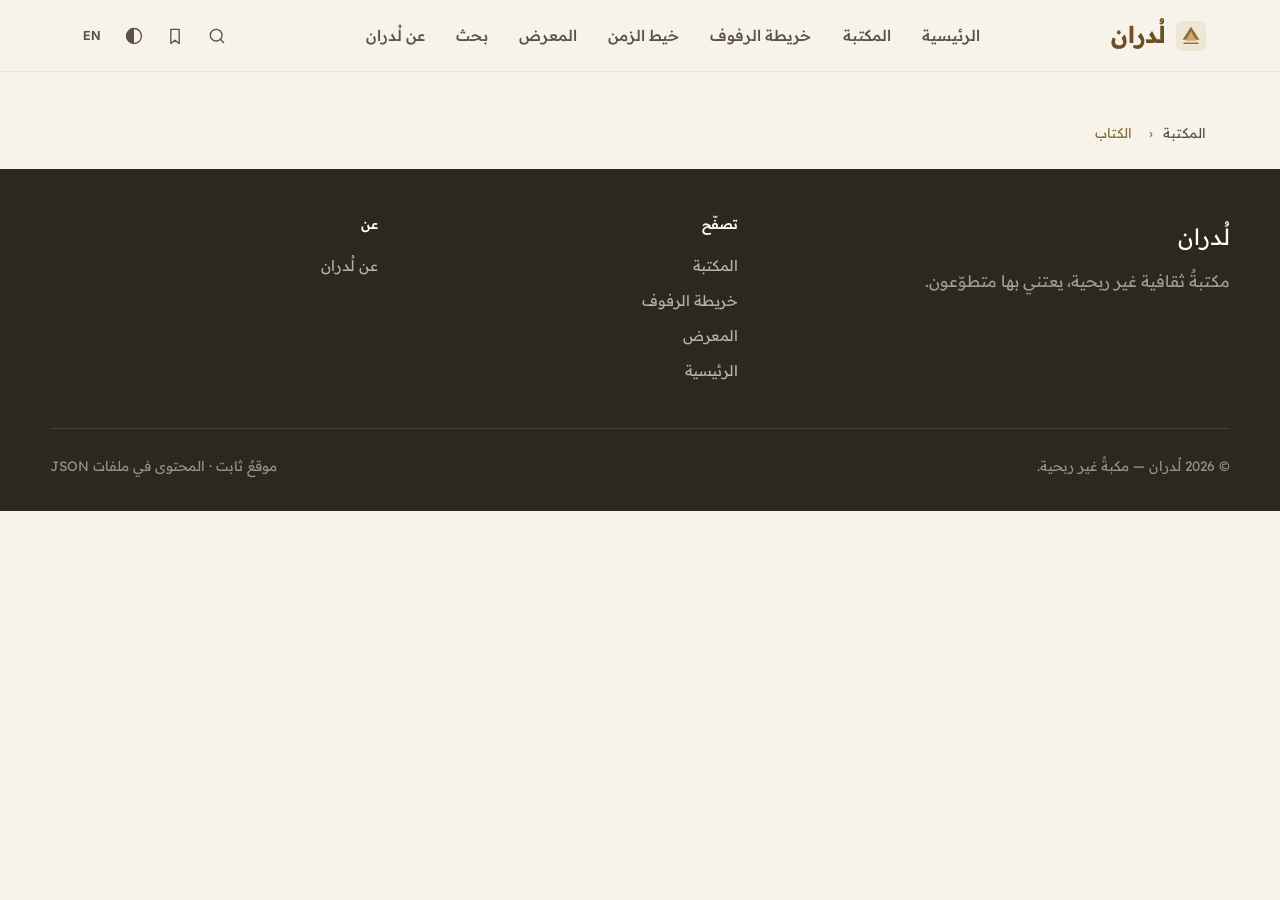
==== reader.html @ 2b14068b "Initial commit" ====
<!DOCTYPE html>
<html lang="ar" dir="rtl">
<head>
<meta charset="UTF-8">
<meta name="viewport" content="width=device-width, initial-scale=1.0">
<title>القارئ — لُدران</title>
<meta name="description" content="قارئ الكتب داخل الموقع في مكتبة لُدران.">
<link rel="icon" href="assets/images/logo.svg" type="image/svg+xml">
<link rel="manifest" href="manifest.webmanifest">
<link rel="stylesheet" href="css/style.css">
<link rel="preconnect" href="https://fonts.googleapis.com">
<link rel="preconnect" href="https://fonts.gstatic.com" crossorigin>
<link href="https://fonts.googleapis.com/css2?family=Inter:ital,opsz,wght@0,14..32,100..900;1,14..32,100..900&family=Readex+Pro:wght@160..700&display=swap" rel="stylesheet">
</head>
<body>
<header class="site-header" id="siteHeader"></header>

<main>
<section class="page-head" style="padding-bottom:.5rem;">
  <p class="breadcrumb"><a href="library.html">المكتبة</a> <span>‹</span> <span id="crumbBook">الكتاب</span></p>
</section>

<section class="reader" id="reader" aria-label="قارئ الكتاب">
  <div class="reader-bar">
    <button class="reader-back" id="readerBack" aria-label="العودة إلى المكتبة">→ العودة إلى المكتبة</button>
    <h1 class="reader-title" id="readerBookTitle">—</h1>
    <span class="reader-author" id="readerBookAuthor">—</span>
    <button class="reader-share" id="readerShare" data-share="reader.html?book={id}" title="نسخ رابط الكتاب" aria-label="نسخ الرابط">
      <svg viewBox="0 0 24 24" fill="none" xmlns="http://www.w3.org/2000/svg"><circle cx="6" cy="12" r="2.5" stroke="currentColor" stroke-width="1.5"/><circle cx="18" cy="6" r="2.5" stroke="currentColor" stroke-width="1.5"/><circle cx="18" cy="18" r="2.5" stroke="currentColor" stroke-width="1.5"/><path d="M8 11l8-4M8 13l8 4" stroke="currentColor" stroke-width="1.5"/></svg>
      <span>نسخ الرابط</span>
    </button>
  </div>

  <div class="reader-stage" id="readerStage">
    <article class="reader-paper" id="readerPaper">
      <div class="reader-loading">يُحمّل الكتاب…</div>
    </article>
    <div class="pdf-viewer hidden" id="pdfViewer" aria-label="عارض PDF">
      <div class="pdf-loading" id="pdfLoading">يُحمّل ملف PDF…</div>
      <canvas class="pdf-canvas" id="pdfCanvas" aria-label="صفحة PDF"></canvas>
      <div class="pdf-loading hidden" id="pdfError">تعذّر تحميل ملف PDF. <a href="#" id="pdfRetry">حاول مرةً أخرى</a> أو <a href="library.html">عُد إلى المكتبة</a>.</div>
    </div>
  </div>

  <div class="reader-controls">
    <button class="reader-btn" id="readerPrev" aria-label="السابق">→ السابق</button>
    <span class="reader-pagewords" id="readerPageInfo">—</span>
    <button class="reader-btn" id="readerNext" aria-label="التالي">التالي ←</button>
    <div class="reader-progress" id="readerProgress" aria-hidden="true">
      <div class="reader-progress-fill" id="readerProgressFill"></div>
    </div>
  </div>

  <div class="reader-toolbar" id="readerToolbar">
    <div class="reader-toolbar-group">
      <button class="reader-tool" id="fontMinus" title="خطّ أصغر">A−</button>
      <span class="reader-tool-label" id="fontSizeLabel">100%</span>
      <button class="reader-tool" id="fontPlus" title="خطّ أكبر">A+</button>
    </div>
    <div class="reader-toolbar-divider"></div>
    <div class="reader-toolbar-group">
      <button class="reader-tool" id="lhMinus" title="تباعد أصغر">⇕−</button>
      <span class="reader-tool-label" id="lhLabel">2.1</span>
      <button class="reader-tool" id="lhPlus" title="تباعد أكبر">⇕+</button>
    </div>
    <div class="reader-toolbar-divider"></div>
    <div class="reader-toolbar-group">
      <button class="reader-tool reader-theme-light" data-set-theme="light" title="نهاري">☀</button>
      <button class="reader-tool reader-theme-sepia" data-set-theme="sepia" title="ورقي">◐</button>
      <button class="reader-tool reader-theme-night" data-set-theme="night" title="ليلي">☾</button>
    </div>
    <div class="reader-toolbar-divider"></div>
    <button class="reader-tool reader-notes-toggle" id="readerNotesToggle" title="ملاحظات">✎ <span class="reader-notes-badge hidden" id="readerNotesBadge">0</span></button>
    <div class="reader-toolbar-divider pdf-only hidden" id="pdfZoomDivider"></div>
    <div class="reader-toolbar-group pdf-only hidden" id="pdfZoomGroup">
      <button class="reader-tool" id="pdfZoomMinus" title="تصغير">−</button>
      <span class="reader-tool-label" id="pdfZoomLabel">120%</span>
      <button class="reader-tool" id="pdfZoomPlus" title="تكبير">+</button>
    </div>
  </div>

  <aside class="reader-notes" id="readerNotesPanel" aria-hidden="true">
    <div class="reader-notes-head">
      <h3>ملاحظاتي</h3>
      <button class="reader-notes-close" id="readerNotesClose" aria-label="إغلاق">&times;</button>
    </div>
    <div class="reader-notes-new">
      <textarea id="readerNoteNew" rows="3" placeholder="أضف ملاحظةً على هذا الكتاب…"></textarea>
      <button class="reader-btn reader-btn-block" id="readerNoteSave">حفظ الملاحظة</button>
    </div>
    <div class="reader-notes-list" id="readerNotesList"></div>
  </aside>

</section>

<section class="section section-alt" id="relatedSection" aria-label="من نفس الرف" hidden>
  <div class="section-head">
    <h2 class="section-title">من نفس الرف</h2>
    <p class="section-lede">عناوينٌ قريبةٌ من هذا الكتاب — في التصنيف والوسوم وعمر الإصدار.</p>
  </div>
  <div class="card-grid" id="relatedGrid"></div>
</section>
</main>

<footer class="site-footer" id="siteFooter"></footer>
<!-- PDF.js (Mozilla) bundled locally so PDF reading works offline too. -->
<script src="js/pdf.min.js"></script>
<script src="js/data.js"></script>
<script src="js/app.js"></script>
<script src="js/reader.js"></script>
</body>
</html>
---- css/style.css ----
:root {
  --bg: #f7f3ea;
  --bg-alt: #efe7d6;
  --surface: #fffaf0;
  --surface-2: #f3ead8;
  --ink: #2c2720;
  --ink-soft: #5c5247;
  --ink-mute: #8a8073;
  --line: #e3d8c2;
  --line-soft: #ece3d2;
  --brand: #8a6d3b;
  --brand-deep: #6e4f24;
  --brand-soft: #c9a86a;
  --accent: #5c7a5c;
  --shadow: 0 1px 2px rgba(60,45,20,0.04), 0 6px 20px rgba(60,45,20,0.06);
  --shadow-lg: 0 4px 10px rgba(60,45,20,0.06), 0 18px 50px rgba(60,45,20,0.12);
  --radius: 14px;
  --radius-sm: 9px;
  --max: 1180px;
  --font-sans: "Inter", -apple-system, BlinkMacSystemFont, "Segoe UI", Roboto, Helvetica, Arial, sans-serif;
  --font-arabic: "Readex Pro", "Inter", -apple-system, "Segoe UI", sans-serif;
  --font-display: "Readex Pro", "Inter", serif;
  --ease: cubic-bezier(0.4, 0, 0.2, 1);

  /* Book-card palette — calm but characterful, one per card via --card-* */
  --card-c1: #6a8d73; --card-c2: #4a6c5b;   /* sage */
  --card-c3: #b5824a; --card-c4: #8a5e2c;   /* camel */
  --card-c5: #7a6b9b; --card-c6: #56487a;   /* amethyst */
  --card-c7: #9b5052; --card-c8: #6e3942;   /* warm crimson */
  --card-c9: #4d6b88; --card-c10: #324e6b;  /* slate blue */
  --card-c11: #a7833b; --card-c12: #74591f; /* gold */
}
.card-0 { --ccd0: var(--card-c1); --ccd1: var(--card-c2); }
.card-1 { --ccd0: var(--card-c3); --ccd1: var(--card-c4); }
.card-2 { --ccd0: var(--card-c5); --ccd1: var(--card-c6); }
.card-3 { --ccd0: var(--card-c7); --ccd1: var(--card-c8); }
.card-4 { --ccd0: var(--card-c9); --ccd1: var(--card-c10); }
.card-5 { --ccd0: var(--card-c11); --ccd1: var(--card-c12); }
* { box-sizing: border-box; }
html { scroll-behavior: smooth; }
body {
  margin: 0;
  font-family: var(--font-arabic);
  color: var(--ink);
  background: var(--bg);
  line-height: 1.85;
  font-size: 16px;
  -webkit-font-smoothing: antialiased;
  text-rendering: optimizeLegibility;
}
img { max-width: 100%; display: block; }
a { color: var(--brand-deep); text-decoration: none; transition: color .2s var(--ease); }
a:hover { color: var(--brand); }
h1, h2, h3, h4 { font-family: var(--font-display); font-weight: 600; line-height: 1.2; color: var(--ink); margin: 0 0 .5em; letter-spacing: 0; }
p { margin: 0 0 1rem; }

/* ---------- Header / nav ---------- */
.site-header {
  position: sticky; top: 0; z-index: 50;
  background: rgba(247,243,234,0.86);
  backdrop-filter: saturate(140%) blur(10px);
  border-bottom: 1px solid var(--line-soft);
}
.nav {
  max-width: var(--max);
  margin: 0 auto;
  padding: .85rem 1.5rem;
  display: flex; align-items: center; gap: 1.5rem;
}
.brand { display: flex; align-items: center; gap: .65rem; font-family: var(--font-display); font-size: 1.45rem; font-weight: 700; color: var(--brand-deep);  }
.brand-mark { width: 30px; height: 30px; flex: none; }
.nav-links { display: flex; gap: .25rem; margin-inline-start: auto; align-items: center; }
.nav-link { padding: .5rem .85rem; border-radius: 8px; font-size: .95rem; font-weight: 500; color: var(--ink-soft); }
.nav-link:hover { color: var(--brand-deep); background: var(--surface-2); }
.nav-link.active { color: var(--brand-deep); background: var(--surface-2); }
.nav-toggle { display: none; background: none; border: 1px solid var(--line); border-radius: 8px; padding: .4rem .6rem; cursor: pointer; font-size: 1.1rem; color: var(--ink-soft); }

/* ---------- Hero ---------- */
.hero { position: relative; min-height: 62vh; display: flex; align-items: center; overflow: hidden; }
.hero-bg { position: absolute; inset: 0; background-size: cover; background-position: center; z-index: 0; }
.hero-bg::after { content: ""; position: absolute; inset: 0; background: linear-gradient(180deg, rgba(247,243,234,0.55) 0%, rgba(247,243,234,0.78) 60%, var(--bg) 100%); }
.hero-content { position: relative; z-index: 1; max-width: var(--max); margin: 0 auto; padding: 5rem 1.5rem 4rem; text-align: center; }
.hero-eyebrow {  font-size: .72rem; color: var(--brand-deep); font-weight: 600; margin-bottom: .8rem; }
.hero-title { font-family: var(--font-display); font-size: clamp(3rem, 8vw, 5.5rem); font-weight: 700; margin: 0 0 1rem; color: var(--ink); letter-spacing: 0; }
.hero-sub { font-family: var(--font-display); font-size: clamp(1.1rem, 2.6vw, 1.5rem); font-style: normal; color: var(--ink-soft); max-width: 640px; margin: 0 auto 2rem; line-height: 1.5; }
.hero-actions { display: flex; gap: .9rem; justify-content: center; flex-wrap: wrap; }

/* ---------- Buttons ---------- */
.btn { display: inline-flex; align-items: center; justify-content: center; gap: .5rem; padding: .75rem 1.5rem; border-radius: 10px; font-size: .96rem; font-weight: 600; cursor: pointer; border: 1px solid transparent; transition: all .2s var(--ease); font-family: var(--font-arabic); }
.btn-primary { background: var(--brand-deep); color: #fffaf0; }
.btn-primary:hover { background: var(--brand); color: #fffaf0; transform: translateY(-1px); }
.btn-ghost { background: transparent; border-color: var(--brand-deep); color: var(--brand-deep); }
.btn-ghost:hover { background: var(--brand-deep); color: #fffaf0; }
.btn-soft { background: var(--surface); border-color: var(--line); color: var(--ink-soft); }
.btn-soft:hover { background: var(--surface-2); color: var(--brand-deep); border-color: var(--brand-soft); }
.btn-block { display: block; width: 100%; margin-top: .6rem; }

/* ---------- Sections ---------- */
.section { max-width: var(--max); margin: 0 auto; padding: 4.5rem 1.5rem; }
.section-alt { background: var(--bg-alt); max-width: none; padding-inline: 1.5rem; }
.section-alt > * { max-width: var(--max); margin-inline: auto; }
.section-head { text-align: center; margin-bottom: 2.5rem; }
.section-title { font-size: clamp(1.8rem, 4vw, 2.6rem); margin-bottom: .6rem; }
.section-lede { color: var(--ink-soft); font-family: var(--font-display); font-style: normal; font-size: 1.15rem; max-width: 620px; margin: 0 auto; }
.section-foot { text-align: center; margin-top: 2.5rem; }

/* ---------- Category grid ---------- */
.category-grid { display: grid; grid-template-columns: repeat(auto-fill, minmax(260px, 1fr)); gap: 1.25rem; }
.cat-card { display: block; padding: 1.6rem 1.5rem; background: var(--surface); border: 1px solid var(--line-soft); border-radius: var(--radius); transition: all .25s var(--ease); }
.cat-card:hover { transform: translateY(-3px); border-color: var(--brand-soft); box-shadow: var(--shadow); }
.cat-icon { width: 44px; height: 44px; border-radius: 10px; background: var(--bg-alt); display: grid; place-items: center; color: var(--brand-deep); margin-bottom: 1rem; }
.cat-icon svg { width: 24px; height: 24px; }
.cat-name { font-size: 1.35rem; margin-bottom: .25rem; }
.cat-name-en { font-family: var(--font-sans); color: var(--brand); font-size: .92rem; margin: 0 0 .3rem; }
.cat-count { font-size: .8rem; color: var(--ink-mute); margin: .6rem 0 0; }
.cat-desc { color: var(--ink-soft); font-size: .92rem; margin: .4rem 0 0; }

/* ---------- Card grid (books/articles) ---------- */
.card-grid { display: grid; grid-template-columns: repeat(auto-fill, minmax(240px, 1fr)); gap: 1.5rem; }

/* Article cards — keep the wide-cover photo style */
.card { background: var(--surface); border: 1px solid var(--line-soft); border-radius: var(--radius); overflow: hidden; display: flex; flex-direction: column; transition: all .25s var(--ease); }
.card:hover { transform: translateY(-3px); box-shadow: var(--shadow); border-color: var(--brand-soft); }
.card-cover { aspect-ratio: 3/4; overflow: hidden; background: var(--surface-2); }
.card-cover img { width: 100%; height: 100%; object-fit: cover; transition: transform .4s var(--ease); }
.card:hover .card-cover img { transform: scale(1.04); }
.card-cover-wide { aspect-ratio: 5/3; }
.card-body { padding: 1.1rem 1.2rem 1.3rem; display: flex; flex-direction: column; flex: 1; }
.card-cat { font-size: .72rem;  color: var(--brand-deep); font-weight: 600; margin-bottom: .45rem; }
.card-cat-en { font-family: var(--font-sans); font-size: .68rem; color: var(--ink-mute); font-weight: 400; margin-inline-start: .35rem; }
.card-title { font-size: 1.05rem; line-height: 1.3; margin-bottom: .25rem; color: var(--ink); }
.card-title-sub { font-family: var(--font-sans); color: var(--ink-mute); font-size: .85rem; margin-bottom: .45rem; letter-spacing: 0; }
.card-meta { font-size: .82rem; color: var(--ink-mute); margin-bottom: .55rem; }
.card-desc { font-size: .88rem; color: var(--ink-soft); margin-bottom: .9rem; line-height: 1.6; }
.card-tags { margin-top: auto; display: flex; flex-wrap: wrap; gap: .35rem; }
.tag { font-size: .68rem; padding: .15rem .5rem; background: var(--surface-2); color: var(--ink-soft); border-radius: 20px; border: 1px solid var(--line-soft); }

/* Book cards — colorful "Issue 00N" style: solid color, number, icon, title
   The book data drives the color via .card-N classes set on .book-card.         */
.book-card {
  position: relative;
  display: flex; flex-direction: column;
  background: linear-gradient(160deg, var(--ccd0) 0%, var(--ccd1) 100%);
  color: #fff8e7;
  border-radius: var(--radius);
  padding: 1.4rem 1.35rem 1.25rem;
  min-height: 240px;
  cursor: pointer;
  overflow: hidden;
  border: 1px solid rgba(255,255,255,0.06);
  box-shadow: var(--shadow);
  transition: transform .28s var(--ease), box-shadow .28s var(--ease);
  isolation: isolate;
}
.book-card:hover { transform: translateY(-5px); box-shadow: var(--shadow-lg); }
.book-card::before {
  content: ""; position: absolute; inset: auto -30% -45% -30%; height: 70%;
  background: radial-gradient(closest-side, rgba(255,255,255,0.12), transparent 70%);
  z-index: -1; pointer-events: none;
}
.book-card-num { font-family: var(--font-sans); font-size: .72rem; font-weight: 600; opacity: .82; margin-bottom: .25rem; }
.book-card-top { display: flex; align-items: flex-start; justify-content: space-between; margin-bottom: .9rem; }
.book-card-top .book-card-num { margin: 0; }
.book-card-icn {
  width: 44px; height: 44px; border-radius: 50%;
  background: rgba(255,255,255,0.16); display: grid; place-items: center; color: #fff8e7;
  flex: none;
}
.book-card-icn svg { width: 24px; height: 24px; }
.book-card-catlabel { font-size: .72rem; font-weight: 600; opacity: .9; margin-top: .2rem; }
.book-card-catlabel-en { font-family: var(--font-sans); font-size: .66rem; opacity: .7; font-weight: 400; margin-inline-start: .3rem; }
.book-card-title { font-family: var(--font-display); font-size: 1.35rem; line-height: 1.25; font-weight: 700; margin: .3rem 0 .45rem; color: #fff8e7; }
.book-card-author { font-size: .85rem; opacity: .9; margin: 0 0 auto; }
.book-card-foot { display: flex; align-items: center; justify-content: space-between; margin-top: 1rem; padding-top: .8rem; border-top: 1px solid rgba(255,255,255,0.18); }
.book-card-meta { font-family: var(--font-sans); font-size: .72rem; opacity: .8; }
.book-card-read {
  font-family: var(--font-sans); font-size: .76rem; font-weight: 600;
  padding: .4rem .8rem; border-radius: 999px;
  background: rgba(255,248,231,0.16); color: #fff8e7;
  display: inline-flex; align-items: center; gap: .3rem;
  transition: background .2s var(--ease), color .2s var(--ease);
}
.book-card:hover .book-card-read { background: #fff8e7; color: var(--ccd1); }

/* ---------- Library layout ---------- */
.page-head { max-width: var(--max); margin: 0 auto; padding: 3rem 1.5rem 1.5rem; }
.breadcrumb { font-size: .85rem; color: var(--ink-mute); margin-bottom: 1rem; }
.breadcrumb a { color: var(--ink-soft); }
.breadcrumb span { color: var(--brand); margin: 0 .4rem; }
.page-title { font-size: clamp(2.2rem, 5vw, 3.3rem); }
.page-lede { color: var(--ink-soft); font-family: var(--font-display); font-style: normal; font-size: 1.2rem; max-width: 620px; }
.library-layout { max-width: var(--max); margin: 0 auto; padding: 1.5rem 1.5rem 4rem; display: grid; grid-template-columns: 240px 1fr; gap: 2.5rem; align-items: start; }
.filters { position: sticky; top: 84px; background: var(--surface); border: 1px solid var(--line-soft); border-radius: var(--radius); padding: 1.4rem; }
.filter-group { padding-bottom: 1.2rem; margin-bottom: 1.2rem; border-bottom: 1px solid var(--line-soft); }
.filter-group:last-child { border-bottom: none; margin-bottom: 0; }
.filter-title { font-size: .78rem;  color: var(--ink-mute); margin-bottom: .7rem; font-family: var(--font-arabic); font-weight: 600; }
.filter-chip-wrap { display: flex; align-items: center; gap: .5rem; padding: .4rem .35rem; border-radius: 8px; cursor: pointer; font-size: .95rem; color: var(--ink-soft); transition: background .15s var(--ease); }
.filter-chip-wrap:hover { background: var(--surface-2); color: var(--brand-deep); }
.filter-chip-wrap input { accent-color: var(--brand-deep); }
.filter-chip-wrap:has(input:checked) { color: var(--brand-deep); font-weight: 500; }
.search-input { width: 100%; padding: .6rem .8rem; border: 1px solid var(--line); border-radius: 9px; font-family: var(--font-arabic); font-size: .92rem; color: var(--ink); background: var(--bg); }
.search-input:focus { outline: none; border-color: var(--brand-soft); box-shadow: 0 0 0 3px rgba(201,168,106,0.18); }
.filter-toggle { display: none; }

.library-main { min-width: 0; }
.library-tabs { display: flex; gap: .5rem; border-bottom: 1px solid var(--line); margin-bottom: 1.25rem; }
.tab { background: none; border: none; border-bottom: 2px solid transparent; padding: .7rem 1.1rem; font-size: 1rem; font-family: var(--font-display); font-weight: 600; color: var(--ink-mute); cursor: pointer; transition: all .2s var(--ease); }
.tab:hover { color: var(--brand-deep); }
.tab.active { color: var(--brand-deep); border-bottom-color: var(--brand-deep); }
.tab-count { font-size: .75rem; color: var(--ink-mute); font-family: var(--font-arabic); font-weight: 400; }
.result-summary { font-size: .9rem; color: var(--ink-mute); margin: 0 0 1.25rem; }
.empty-state { text-align: center; padding: 4rem 1.5rem; color: var(--ink-mute); font-family: var(--font-display); font-style: normal; font-size: 1.15rem; }
.hidden { display: none !important; }

/* ---------- Gallery — scattered collage / moodboard ---------- */
.gallery-layout { max-width: var(--max); margin: 0 auto; padding: 1.5rem 1.5rem 4rem; }
.gallery-filters { display: flex; flex-wrap: wrap; gap: .5rem; margin-bottom: 2rem; }
.gfilter { padding: .5rem 1.1rem; border-radius: 24px; background: var(--surface); border: 1px solid var(--line); color: var(--ink-soft); font-size: .9rem; font-weight: 500; cursor: pointer; transition: all .2s var(--ease); }
.gfilter:hover { border-color: var(--brand-soft); color: var(--brand-deep); }
.gfilter.active { background: var(--brand-deep); color: #fffaf0; border-color: var(--brand-deep); }

/* A masonry of varying widths; each tile gets a deliberate size + slight tilt
   for a curated moodboard feel. Tiles keep consistent rounded corners and a
   calm paper-like frame so the "random" reads as intentional.                  */
.masonry { columns: 4 220px; column-gap: 1.1rem; }
.masonry-item {
  break-inside: avoid;
  display: block; width: 100%;
  margin: 0 0 1.1rem;
  border-radius: var(--radius);
  overflow: hidden; cursor: pointer; position: relative;
  background: var(--surface);
  border: 1px solid var(--line-soft);
  padding: 8px 8px 6px;
  box-shadow: var(--shadow);
  transition: transform .3s var(--ease), box-shadow .3s var(--ease), z-index 0s linear .3s;
  transform: rotate(var(--tilt, 0deg));
}
.masonry-item:hover { transform: rotate(0) translateY(-4px) scale(1.015); box-shadow: var(--shadow-lg); z-index: 5; transition: transform .3s var(--ease), box-shadow .3s var(--ease), z-index 0s; }
.masonry-item img { width: 100%; height: auto; display: block; border-radius: 8px; transition: transform .4s var(--ease); filter: saturate(.94) contrast(1.01); }
.masonry-item:hover img { transform: scale(1.02); }
/* Vary tile widths by index for organic rhythm (portrait = full, others wider) */
.masonry-item.w-sm { width: 72%; margin-inline: auto; }
.masonry-item.w-lg { break-inside: avoid; }
.masonry-cap {
  position: absolute; inset: 8px 8px 6px; border-radius: 8px;
  display: flex; flex-direction: column; justify-content: flex-end;
  padding: 1.4rem 1rem .9rem; color: #fffaeb;
  background: linear-gradient(180deg, transparent 35%, rgba(34,29,22,0.78) 100%);
  opacity: 0; transition: opacity .25s var(--ease);
}
.masonry-item:hover .masonry-cap { opacity: 1; }
.masonry-cap h4 { font-size: 1rem; margin: 0 0 .1rem; color: #fffaf0; font-family: var(--font-display); }
.masonry-cap span { font-size: .74rem; color: rgba(255,250,240,0.8); font-family: var(--font-sans); }

/* ---------- Lightbox ---------- */
.lightbox { position: fixed; inset: 0; z-index: 100; display: none; align-items: center; justify-content: center; padding: 2rem; }
.lightbox.open { display: flex; }
.lightbox-backdrop { position: absolute; inset: 0; background: rgba(34,29,22,0.86); backdrop-filter: blur(4px); }
.lightbox-figure { position: relative; z-index: 1; max-width: 820px; max-height: 86vh; margin: 0; text-align: center; }
.lightbox-img { max-height: 76vh; max-width: 100%; border-radius: var(--radius-sm); box-shadow: var(--shadow-lg); margin: 0 auto; }
.lightbox-caption { background: var(--surface); border-radius: var(--radius-sm); padding: 1rem 1.5rem; margin-top: 1rem; max-width: 640px; margin-inline-start: auto; margin-inline-end: auto; }
.lightbox-caption h3 { margin-bottom: .25rem; }
.lightbox-caption p { margin: 0; color: var(--ink-soft); font-size: .92rem; }
.lightbox-close, .lightbox-nav { position: absolute; z-index: 2; background: rgba(255,250,240,0.92); border: none; width: 46px; height: 46px; border-radius: 50%; font-size: 1.6rem; line-height: 1; color: var(--ink); cursor: pointer; display: grid; place-items: center; transition: all .2s var(--ease); box-shadow: var(--shadow); }
.lightbox-close:hover, .lightbox-nav:hover { background: var(--brand-deep); color: #fffaf0; }
.lightbox-close { top: 1.5rem; inset-inline-end: 1.5rem; }
.lightbox-prev { inset-inline-end: 1.5rem; top: 50%; transform: translateY(-50%); }
.lightbox-next { inset-inline-start: 1.5rem; top: 50%; transform: translateY(-50%); }

/* ---------- In-site book reader ---------- */
.reader {
  position: fixed; inset: 0; z-index: 200; display: none;
  flex-direction: column; background: var(--bg);
}
.reader.open { display: flex; }
.reader-bar {
  flex: none; display: flex; align-items: center; gap: 1rem;
  padding: .85rem 1.5rem; background: var(--surface); border-bottom: 1px solid var(--line);
  box-shadow: var(--shadow); position: relative; z-index: 2;
}
.reader-back { display: inline-flex; align-items: center; gap: .4rem; padding: .5rem .9rem; border-radius: 9px; background: var(--surface-2); color: var(--ink-soft); font-size: .9rem; font-weight: 600; border: 1px solid var(--line); cursor: pointer; transition: all .2s var(--ease); }
.reader-back:hover { background: var(--brand-deep); color: #fffaf0; border-color: var(--brand-deep); }
.reader-title { font-family: var(--font-display); font-size: 1.1rem; font-weight: 600; color: var(--ink); margin: 0; }
.reader-author { font-size: .82rem; color: var(--ink-mute); margin-inline-start: .6rem; }
.reader-stage {
  flex: 1; min-height: 0; overflow-y: auto; padding: 2.5rem 1.5rem;
  display: flex; justify-content: center;
}
.reader-paper {
  max-width: 680px; width: 100%; background: var(--surface);
  border: 1px solid var(--line-soft); border-radius: var(--radius);
  padding: 3rem; box-shadow: var(--shadow); font-size: 1.08rem; line-height: 2.1;
  color: var(--ink); font-family: var(--font-arabic);
}
.reader-paper h2 { font-family: var(--font-display); font-size: 1.5rem; margin: 2.5rem 0 1rem; color: var(--brand-deep); }
.reader-paper p { margin: 0 0 1.2rem; text-align: justify; text-justify: inter-word; }
.reader-paper p:first-of-type::first-letter { font-family: var(--font-display); font-size: 2.6em; font-weight: 700; float: inline-start; line-height: .85; padding-inline-end: .08em; color: var(--brand-deep); }
.reader-controls {
  flex: none; position: relative; display: flex; align-items: center; justify-content: center; gap: 1rem;
  padding: .9rem 1.5rem; background: var(--surface); border-top: 1px solid var(--line);
}
.reader-btn { padding: .55rem 1.2rem; border-radius: 9px; background: var(--surface-2); border: 1px solid var(--line); color: var(--ink-soft); font-size: .92rem; font-weight: 600; cursor: pointer; transition: all .2s var(--ease); display: inline-flex; align-items: center; gap: .4rem; }
.reader-btn:hover:not(:disabled) { background: var(--brand-deep); color: #fffaf0; border-color: var(--brand-deep); }
.reader-btn:disabled { opacity: .35; cursor: not-allowed; }
.reader-pagewords { font-size: .85rem; color: var(--ink-mute); min-width: 130px; text-align: center; }
.reader-loading { padding: 5rem 2rem; text-align: center; color: var(--ink-mute); font-family: var(--font-display); font-size: 1.2rem; }

/* Continue-reading prompt + thin progress bar */
.reader-continue { text-align: center; padding: 4rem 1.5rem; }
.reader-continue-text { font-family: var(--font-display); font-size: 1.4rem; color: var(--ink); margin-bottom: 1.5rem; }
.reader-continue-actions { display: flex; gap: .8rem; justify-content: center; flex-wrap: wrap; }
.reader-continue-yes { background: var(--brand-deep); color: #fffaf0; border-color: var(--brand-deep); }
.reader-continue-yes:hover { background: var(--brand); }
.reader-continue-no { background: var(--surface-2); }
.reader-progress { position: absolute; inset-inline: 0; bottom: 0; height: 4px; background: var(--line); }
.reader-progress-fill { height: 100%; width: 0; background: linear-gradient(90deg, var(--brand-soft), var(--brand-deep)); transition: width .25s var(--ease); }

/* ---------- Quote block ---------- */
.quote-block { max-width: 760px; margin: 0 auto; text-align: center; padding: 2rem 1rem; }
.quote-mark { font-family: var(--font-display); font-size: 5rem; line-height: .6; color: var(--brand-soft); margin-bottom: .5rem; }
.quote-block blockquote { font-family: var(--font-display); font-style: normal; font-size: clamp(1.35rem, 3vw, 1.9rem); color: var(--ink); margin: 0 0 1rem; line-height: 1.4; }
.quote-attrib { color: var(--ink-mute); font-size: 1rem; margin: 0 0 .25rem; }
.quote-attrib-en { color: var(--ink-mute); font-family: var(--font-sans); font-size: .85rem; opacity: .8; }

/* ---------- Prose (about) ---------- */
.prose { max-width: 760px; margin: 0 auto; padding: 1rem 1.5rem 4rem; }
.prose h2 { font-size: 1.7rem; margin: 2.4rem 0 .8rem; color: var(--ink); }
.prose p, .prose ul { color: var(--ink-soft); font-size: 1.05rem; line-height: 1.75; }
.prose ul { padding-inline-start: 1.2rem; }
.prose li { margin-bottom: .5rem; }
.about-hero { margin: 0 0 2rem; border-radius: var(--radius); overflow: hidden; }
.about-hero-bg { height: 240px; background-size: cover; background-position: center; border-radius: var(--radius); }

/* ---------- Footer ---------- */
.site-footer { background: var(--ink); color: rgba(255,250,240,0.7); padding: 3rem 1.5rem 2rem; }
.footer-inner { max-width: var(--max); margin: 0 auto; display: grid; grid-template-columns: 1.4fr 1fr 1fr; gap: 2rem; }
.footer-brand { font-family: var(--font-display); font-size: 1.4rem; color: #fffaf0; margin-bottom: .5rem; }
.footer-tag { font-family: var(--font-display); font-style: normal; font-size: 1rem; color: rgba(255,250,240,0.55); }
.footer-col h4 { color: #fffaf0; font-size: .82rem;  margin-bottom: .9rem; font-family: var(--font-arabic); font-weight: 600; }
.footer-col a { display: block; color: rgba(255,250,240,0.65); padding: .25rem 0; font-size: .92rem; }
.footer-col a:hover { color: #fffaf0; }
.footer-bottom { max-width: var(--max); margin: 2.5rem auto 0; padding-top: 1.5rem; border-top: 1px solid rgba(255,250,240,0.12); font-size: .85rem; color: rgba(255,250,240,0.5); display: flex; justify-content: space-between; flex-wrap: wrap; gap: 1rem; }

/* ---------- Animations on load ---------- */
.fade-in { animation: fadeIn .5s var(--ease) both; }
@keyframes fadeIn { from { opacity: 0; transform: translateY(8px); } to { opacity: 1; transform: none; } }

/* ---------- Responsive ---------- */
@media (max-width: 900px) {
  .masonry { columns: 2 220px; }
  .footer-inner { grid-template-columns: 1fr 1fr; }
}
@media (max-width: 760px) {
  .nav-links { display: none; position: absolute; top: 100%; left: 0; right: 0; flex-direction: column; align-items: stretch; background: var(--surface); border-bottom: 1px solid var(--line); padding: .5rem 1.5rem 1rem; box-shadow: var(--shadow); }
  .nav-links.open { display: flex; }
  .nav-link { padding: .7rem .4rem; }
  .nav-toggle { display: block; margin-inline-start: auto; }
  .library-layout { grid-template-columns: 1fr; gap: 1.25rem; }
  .filters { position: static; }
  .filter-toggle { display: block; margin-top: 1rem; }
  .filters .filter-group:not(.always-on) { display: none; }
  .filters.expanded .filter-group { display: block; }
  .footer-inner { grid-template-columns: 1fr; gap: 1.5rem; }
  .footer-bottom { flex-direction: column; gap: .5rem; }
  .section { padding: 3rem 1.25rem; }
  .lightbox { padding: 1rem; }
  .lightbox-close { top: 1rem; right: 1rem; }
  .lightbox-prev { left: .5rem; }
  .lightbox-next { right: .5rem; }
  .reader-stage { padding: 1.25rem 1rem; }
  .reader-paper { padding: 1.75rem 1.4rem; font-size: 1.02rem; }
  .reader-bar { flex-wrap: wrap; }
  .reader-author { display: none; }
}
@media (max-width: 560px) {
  .masonry { columns: 1; }
  .masonry-item { transform: rotate(0) !important; }
  .card-grid { grid-template-columns: 1fr; }
  .category-grid { grid-template-columns: 1fr; }
}

/* ---------- Visual shelf map (shelf.html) ---------- */
.shelf-layout { max-width: var(--max); margin: 0 auto; padding: 1rem 1.5rem 3rem; }
.shelf-row { margin-bottom: 2.4rem; }
.shelf-head { display: flex; align-items: baseline; justify-content: space-between; gap: 1rem; margin-bottom: .35rem; padding-inline: .25rem; }
.shelf-head-main { display: flex; align-items: center; gap: .7rem; }
.shelf-icn { width: 32px; height: 32px; color: var(--brand-deep); flex: none; }
.shelf-icn svg { width: 100%; height: 100%; display: block; }
.shelf-title { font-size: 1.25rem; margin: 0; }
.shelf-title-en { font-family: var(--font-sans); font-size: .8rem; color: var(--ink-mute); margin: 0; }
.shelf-count { color: var(--ink-mute); font-size: .85rem; white-space: nowrap; }

.shelf-track { position: relative; overflow-x: auto; overflow-y: hidden; padding: .5rem .25rem 0; scroll-behavior: smooth; }
.shelf-track:focus { outline: none; box-shadow: inset 0 0 0 2px var(--brand-soft); border-radius: 6px; }
.shelf-track::-webkit-scrollbar { height: 8px; }
.shelf-track::-webkit-scrollbar-track { background: var(--surface-2); }
.shelf-track::-webkit-scrollbar-thumb { background: var(--brand-soft); border-radius: 4px; }
.shelf-spines { display: flex; align-items: flex-end; gap: 5px; min-height: 290px; padding-bottom: 6px; }
.shelf-empty { color: var(--ink-mute); font-family: var(--font-display); padding: 2rem .25rem; }

/* Each spine uses the same color palette as book-cards (card-0..card-5),
 * so a title's colour is identical on the shelf and as a card.
 * --ccd0 is the body, --ccd1 the spine's darkened edge.   */
.spine {
  appearance: none;
  -webkit-appearance: none;
  flex: none;
  position: relative;
  display: flex;
  flex-direction: column;
  align-items: center;
  justify-content: space-between;
  padding: .55rem .35rem .7rem;
  border: none;
  border-radius: 3px 3px 1px 1px;
  background: linear-gradient(180deg, var(--ccd0) 0%, var(--ccd1) 100%);
  color: rgba(255,250,240,0.96);
  cursor: pointer;
  text-align: center;
  font-family: var(--font-arabic);
  box-shadow: inset 0 0 0 1px rgba(255,255,255,0.12),
              inset -3px 0 6px rgba(0,0,0,0.22),
              inset 3px 0 1px rgba(255,255,255,0.14),
              0 4px 8px rgba(60,45,20,0.18);
  transition: transform .18s var(--ease), box-shadow .18s var(--ease);
  writing-mode: vertical-rl;
  text-orientation: mixed;
  line-height: 1.05;
  overflow: hidden;
}
.spine:hover { transform: translateY(-5px); box-shadow: inset 0 0 0 1px rgba(255,255,255,0.18), inset -3px 0 6px rgba(0,0,0,0.24), 0 9px 18px rgba(60,45,20,0.3); z-index: 2; }
.spine:focus-visible { outline: 2px solid var(--brand-deep); outline-offset: 3px; z-index: 3; }
.spine-num { font-family: var(--font-sans); font-size: .62rem; opacity: .82; letter-spacing: .5px; padding-bottom: .25rem; border-bottom: 1px solid rgba(255,250,240,0.25); }
.spine-title { font-family: var(--font-display); font-weight: 600; font-size: .92rem; flex: 1; display: flex; align-items: center; padding: .15rem 0; }
.spine-author { font-size: .68rem; opacity: .85; padding-top: .25rem; border-top: 1px solid rgba(250,240,255,0.22); }

/* The shelf board under the spines — a thin wooden/board strip. */
.shelf-board { height: 14px; margin-top: -2px; border-radius: 2px; background: linear-gradient(180deg, #6e4f24 0%, #4a3315 100%); box-shadow: 0 6px 12px rgba(60,45,20,0.25), inset 0 1px 0 rgba(255,255,255,0.18); }

/* Legend chips */
.shelf-legend { max-width: var(--max); margin: 0 auto; display: flex; flex-wrap: wrap; gap: .9rem 1.4rem; }
.shelf-legend-item { display: inline-flex; align-items: center; gap: .5rem; }
.shelf-legend-swatch { width: 16px; height: 22px; border-radius: 2px; background: linear-gradient(180deg, var(--ccd0) 0%, var(--ccd1) 100%); box-shadow: inset 0 0 0 1px rgba(255,255,255,0.15); }
.shelf-legend-name { font-size: .9rem; color: var(--ink-soft); }

@media (max-width: 760px) {
  .shelf-title { font-size: 1.1rem; }
  .shelf-icn { width: 26px; height: 26px; }
  .spine { width: 40px !important; }
  .spine-title { font-size: .82rem; }
  .shelf-legend { gap: .7rem 1rem; }
}

@media (prefers-reduced-motion: reduce) {
  .spine:hover { transform: none; }
  .shelf-track { scroll-behavior: auto; }
}
@media (prefers-reduced-motion: reduce) {
  * { animation-duration: .01ms !important; transition-duration: .01ms !important; }
  html { scroll-behavior: auto; }
  .card:hover, .cat-card:hover, .masonry-item:hover { transform: none !important; }
  .masonry-item { transform: rotate(0) !important; }
}

/* ============================================================
   New components (features 1/5/8/12/18/19/21/31/36)
   ============================================================ */

/* ---------- Theme variants (light / sepia / night) ---------- */
:root { --tnoise: 0; }
html[data-theme="sepia"] {
  --bg: #efe4cc;
  --bg-alt: #e6d6b3;
  --surface: #fdf6e3;
  --surface-2: #f0e2c4;
  --ink: #3c2f1c;
  --ink-soft: #6b5a3a;
  --ink-mute: #8d7a55;
  --line: #d6c39a;
  --line-soft: #e2d2af;
}
html[data-theme="night"] {
  --bg: #1a1c1e;
  --bg-alt: #14181d;
  --surface: #232831;
  --surface-2: #2b323d;
  --ink: #e7e3d6;
  --ink-soft: #b4aea0;
  --ink-mute: #837e72;
  --line: #3a4452;
  --line-soft: #2e343f;
  --brand: #c9a86a;
  --brand-deep: #d6b070;
  --brand-soft: #6e6044;
  --shadow: 0 1px 2px rgba(0,0,0,0.20), 0 6px 20px rgba(0,0,0,0.28);
  --shadow-lg: 0 4px 10px rgba(0,0,0,0.26), 0 18px 50px rgba(0,0,0,0.40);
}
html[data-theme="night"] .site-header { background: rgba(20,24,29,0.86); }
html[data-theme="night"] .brand-mark { filter: brightness(0) invert(1) opacity(.85); }
html[data-theme="night"] .hero-bg::after { background: linear-gradient(180deg, rgba(20,24,29,0.55) 0%, rgba(20,24,29,0.78) 60%, var(--bg) 100%); }
html[data-theme="night"] .reader-paper p:first-of-type::first-letter { color: var(--brand-deep); }

/* ---------- Nav tools (search, bookmark, theme, lang) ---------- */
.nav-tools { display: flex; align-items: center; gap: .35rem; margin-inline-start: auto; }
.nav-icon {
  position: relative;
  display: inline-grid; place-items: center;
  width: 36px; height: 36px;
  background: none; border: 1px solid transparent; border-radius: 9px;
  color: var(--ink-soft); cursor: pointer; transition: all .2s var(--ease);
  font-family: var(--font-sans); font-size: .85rem; font-weight: 700;
  text-decoration: none;
}
.nav-icon:hover { background: var(--surface-2); color: var(--brand-deep); border-color: var(--line); }
.nav-icon svg { width: 20px; height: 20px; }
.nav-lang { font-size: .78rem; min-width: 36px; }
.nav-badge {
  position: absolute; top: -5px; inset-inline-end: -5px;
  min-width: 18px; height: 18px; padding: 0 4px;
  display: grid; place-items: center;
  background: var(--brand-deep); color: #fffaf0;
  border-radius: 9px; font-size: .65rem; font-weight: 700; line-height: 1;
  border: 2px solid var(--bg);
}
@media (max-width: 760px) {
  .nav-tools { order: 3; gap: .2rem; }
  .nav-icon { width: 32px; height: 32px; }
  .nav-icon svg { width: 18px; height: 18px; }
}

/* ---------- Bookmark star (book cards) ---------- */
.bookmark-star {
  position: absolute; top: .6rem; inset-inline-end: .55rem;
  width: 30px; height: 30px; border-radius: 50%;
  background: rgba(255,255,255,0.16); color: rgba(255,248,231,0.7);
  border: none; cursor: pointer; z-index: 2;
  display: grid; place-items: center; font-size: .9rem; line-height: 1;
  transition: all .2s var(--ease); padding: 0;
}
.bookmark-star:hover { background: rgba(255,255,255,0.30); color: #fff8e7; transform: scale(1.08); }
.bookmark-star.on { background: #fff8e7; color: var(--brand-deep); }
.bookmark-star:focus-visible { outline: 2px solid #fff8e7; outline-offset: 2px; }

/* ---------- Reader toolbar (Feature 1) ---------- */
.reader-toolbar {
  flex: none; display: flex; align-items: center; justify-content: center; gap: .4rem;
  padding: .5rem 1rem; background: var(--surface);
  border-bottom: 1px solid var(--line); flex-wrap: wrap;
}
.reader-toolbar-group { display: flex; align-items: center; gap: .25rem; }
.reader-toolbar-divider { width: 1px; height: 18px; background: var(--line); margin: 0 .35rem; }
.reader-tool {
  min-width: 30px; height: 30px; padding: 0 .5rem;
  border-radius: 7px; background: var(--surface-2); border: 1px solid var(--line);
  color: var(--ink-soft); font-size: .8rem; font-weight: 700; cursor: pointer;
  display: inline-grid; place-items: center; transition: all .15s var(--ease);
}
.reader-tool:hover { background: var(--brand-deep); color: #fffaf0; border-color: var(--brand-deep); }
.reader-tool-label { font-size: .72rem; color: var(--ink-mute); min-width: 42px; text-align: center; font-family: var(--font-sans); }
.reader-theme-night[data-theme-set="on"], html[data-theme="night"] .reader-theme-night { background: var(--ink); color: var(--bg); }
.reader-btn-block { display: block; width: 100%; margin-top: .5rem; }

.pdf-viewer {
  flex: 1; min-height: 0; display: flex; flex-direction: column; align-items: center;
  width: 100%; max-width: 820px; margin: 0 auto;
  background: var(--surface);
  border: 1px solid var(--line-soft); border-radius: var(--radius);
  padding: 1rem; box-shadow: var(--shadow);
}
.pdf-canvas {
  display: block; max-width: 100%; height: auto;
  border-radius: 6px; box-shadow: 0 2px 6px rgba(60,45,20,0.10);
  background: #fff;
}
.pdf-canvas.loading { opacity: .35; }
.pdf-loading { padding: 2rem 1rem; text-align: center; color: var(--ink-mute); font-family: var(--font-display); font-size: 1.1rem; }
.pdf-loading a, .pdf-loading a:visited { color: var(--brand-deep); }
.pdf-loading.hidden { display: none; }
.pdf-only.hidden { display: none; }
@media (max-width: 760px) {
  .pdf-viewer { padding: .5rem; }
}

  /* ---------- Notes panel (Feature 21) ---------- */
.reader-notes {
  position: fixed; inset-block: 0 0; inset-inline-end: 0;
  width: 340px; max-width: 86vw; background: var(--surface);
  border-inline-start: 1px solid var(--line); box-shadow: var(--shadow-lg);
  transform: translateX(100%); transition: transform .25s var(--ease);
  display: flex; flex-direction: column; z-index: 220;
}
[dir="rtl"] .reader-notes { transform: translateX(-100%); }
.reader-notes.open { transform: none; }
.reader-notes-head {
  display: flex; align-items: center; justify-content: space-between;
  padding: 1rem 1.25rem; border-bottom: 1px solid var(--line-soft);
}
.reader-notes-head h3 { margin: 0; font-size: 1.1rem; }
.reader-notes-close {
  width: 30px; height: 30px; border-radius: 7px; background: none; border: 1px solid var(--line);
  font-size: 1.3rem; line-height: 1; color: var(--ink-soft); cursor: pointer;
}
.reader-notes-close:hover { background: var(--surface-2); }
.reader-notes-new { padding: 1rem 1.25rem; border-bottom: 1px solid var(--line-soft); }
.reader-notes-new textarea {
  width: 100%; resize: vertical; min-height: 70px; padding: .6rem .7rem;
  border: 1px solid var(--line); border-radius: 8px; background: var(--bg);
  color: var(--ink); font-family: var(--font-arabic); font-size: .95rem; line-height: 1.6;
}
.reader-notes-new textarea:focus { outline: none; border-color: var(--brand-soft); box-shadow: 0 0 0 3px rgba(201,168,106,0.18); }
.reader-notes-list { flex: 1; overflow-y: auto; padding: 1rem 1.25rem; }
.reader-note {
  padding: .8rem .9rem; background: var(--surface-2); border: 1px solid var(--line-soft);
  border-radius: 9px; margin-bottom: .75rem;
}
.reader-note-text { margin: 0 0 .35rem; color: var(--ink); font-size: .92rem; line-height: 1.6; white-space: pre-wrap; word-wrap: break-word; }
.reader-note-meta { font-size: .72rem; color: var(--ink-mute); margin: 0; display: flex; justify-content: space-between; align-items: center; }
.reader-note-del {
  background: none; border: none; color: var(--ink-mute); cursor: pointer;
  font-size: .72rem; padding: .15rem .4rem; border-radius: 5px;
}
.reader-note-del:hover { background: rgba(155,80,82,0.15); color: var(--card-c7); }
.reader-note-empty { color: var(--ink-mute); font-size: .9rem; text-align: center; padding: 2rem 1rem; }
.reader-notes-badge {
  background: var(--brand-deep); color: #fffaf0; border-radius: 8px; padding: 0 4px;
  min-width: 16px; height: 16px; display: inline-grid; place-items: center; font-size: .62rem; font-weight: 700;
  margin-inline-start: 2px;
}

/* ---------- Search page (Feature 8) ---------- */
.search-page { max-width: var(--max); margin: 0 auto; padding: 1rem 1.5rem 4rem; }
.search-box { display: flex; align-items: center; gap: 1rem; flex-wrap: wrap; margin-bottom: 1.25rem; }
.search-input-lg { font-size: 1.15rem; padding: .85rem 1rem; flex: 1; min-width: 240px; }
.search-count { font-size: .9rem; color: var(--ink-mute); }
.search-filters { display: flex; flex-wrap: wrap; gap: .4rem; margin-bottom: 1.5rem; }
.search-filters .filter-chip-wrap { padding: .3rem .8rem; border: 1px solid var(--line); border-radius: 20px; background: var(--surface); }
.search-results { display: flex; flex-direction: column; gap: 1rem; }
.search-result {
  display: grid; grid-template-columns: 100px 1fr; gap: 1.1rem;
  background: var(--surface); border: 1px solid var(--line-soft); border-radius: var(--radius);
  padding: 1.1rem 1.2rem; transition: all .2s var(--ease);
}
.search-result:hover { box-shadow: var(--shadow); border-color: var(--brand-soft); }
.search-result[data-kind="book"] { grid-template-columns: 1fr; }
.search-result-cover { border-radius: 8px; overflow: hidden; aspect-ratio: 1; background: var(--surface-2); }
.search-result-cover img { width: 100%; height: 100%; object-fit: cover; }
.search-result-body { display: flex; flex-direction: column; }
.search-result h3 { margin: .2rem 0 .25rem; font-size: 1.1rem; }
.search-result h3 a { color: var(--ink); }
.search-result h3 a:hover { color: var(--brand-deep); }
.search-result .card-desc { color: var(--ink-soft); font-size: .9rem; }
.search-result .card-title-sub { margin-bottom: .3rem; }
mark { background: rgba(201,168,106,0.32); color: inherit; padding-inline: .1em; border-radius: 3px; }
@media (max-width: 560px) {
  .search-result { grid-template-columns: 1fr; }
  .search-result-cover { width: 100px; }
}

/* ---------- Timeline (Feature 12) ---------- */
.timeline-page { max-width: var(--max); margin: 0 auto; padding: 1rem 1.5rem 4rem; }
.timeline { position: relative; padding-inline-start: 2rem; }
.tl-axis { position: absolute; inset-block: 0; inset-inline-start: .35rem; width: 2px; background: var(--line); border-radius: 1px; }
.tl-year { position: relative; margin-bottom: 2.2rem; padding-inline-start: 1.5rem; }
.tl-year::before {
  content: ""; position: absolute; inset-inline-start: -.35rem; inset-block-start: .35rem;
  width: 14px; height: 14px; border-radius: 50%; background: var(--brand-deep);
  border: 3px solid var(--bg); box-shadow: 0 0 0 2px var(--brand-soft);
}
.tl-year-marker { display: flex; align-items: baseline; gap: .7rem; margin-bottom: .7rem; flex-wrap: wrap; }
.tl-year-label { font-family: var(--font-display); font-size: 1.6rem; font-weight: 700; color: var(--brand-deep); }
.tl-year-count { font-size: .78rem; color: var(--ink-mute); }
.tl-year-items { display: flex; flex-direction: column; gap: .55rem; }
.tl-entry {
  display: flex; align-items: center; gap: .7rem;
  padding: .7rem .9rem; border-radius: 10px; text-decoration: none;
  background: var(--surface); border: 1px solid var(--line-soft);
  transition: all .2s var(--ease);
}
.tl-entry:hover { transform: translateX(-3px); box-shadow: var(--shadow); border-color: var(--brand-soft); }
.tl-entry-kind { font-size: 1rem; opacity: .85; flex: none; }
.tl-entry-body { display: flex; flex-direction: column; min-width: 0; }
.tl-entry-title { font-family: var(--font-display); font-weight: 600; color: var(--ink); font-size: .98rem; }
.tl-entry-sub { font-size: .78rem; color: var(--ink-mute); }

/* ---------- Stats dashboard (Feature 19) ---------- */
.shelf-stats { max-width: var(--max); margin: 0 auto; padding: 1rem 1.5rem .5rem; }
.stats-tiles { display: grid; grid-template-columns: repeat(auto-fit, minmax(180px, 1fr)); gap: 1rem; margin-bottom: 1.5rem; }
.stat-tile {
  background: var(--surface); border: 1px solid var(--line-soft); border-radius: var(--radius);
  padding: 1.4rem 1.2rem; text-align: center;
}
.stat-tile-num { font-family: var(--font-display); font-size: 2rem; font-weight: 700; color: var(--brand-deep); line-height: 1.1; }
.stat-tile-lbl { font-size: .82rem; color: var(--ink-mute); margin-top: .3rem; }
.stats-breakdown { background: var(--surface); border: 1px solid var(--line-soft); border-radius: var(--radius); padding: 1.3rem 1.4rem; }
.stat-bar { display: grid; grid-template-columns: 110px 1fr 50px; align-items: center; gap: .8rem; margin-bottom: .55rem; }
.stat-bar-label { font-size: .85rem; color: var(--ink-soft); }
.stat-bar-track { height: 8px; background: var(--surface-2); border-radius: 4px; overflow: hidden; }
.stat-bar-fill { height: 100%; background: linear-gradient(90deg, var(--brand-soft), var(--brand-deep)); border-radius: 4px; transition: width .3s var(--ease); }
.stat-bar-val { font-size: .78rem; color: var(--ink-mute); text-align: end; }
@media (max-width: 560px) {
  .stat-bar { grid-template-columns: 80px 1fr 42px; gap: .5rem; }
}

/* saved grid reuses book-card grid pattern */
.saved-grid { max-width: var(--max); margin: 0 auto; padding: 1rem 1.5rem 0; display: grid; grid-template-columns: repeat(auto-fill, minmax(220px, 1fr)); gap: 1.25rem; }
.saved-grid:empty { padding: 0; }

/* ---------- Gallery slideshow + counter (Feature 18) ---------- */
.lightbox-slideshow {
  position: absolute; z-index: 2; top: 1.5rem; inset-inline-start: 1.5rem;
  background: rgba(255,250,240,0.92); border: none; width: 42px; height: 42px;
  border-radius: 50%; cursor: pointer; display: grid; place-items: center;
  color: var(--ink); font-size: 1rem; box-shadow: var(--shadow); transition: all .2s var(--ease);
}
.lightbox-slideshow:hover { background: var(--brand-deep); color: #fffaf0; }
.lightbox-counter {
  position: absolute; z-index: 2; bottom: 1.5rem; inset-inline: 50% 50%;
  transform: translateX(50%);
  background: rgba(34,29,22,0.65); color: #fffaf0; padding: .3rem .8rem; border-radius: 12px;
  font-size: .78rem; font-family: var(--font-sans); pointer-events: none; white-space: nowrap;
}
[dir="rtl"] .lightbox-counter { transform: translateX(-50%); }

@media (max-width: 760px) {
  .reader-toolbar { padding: .4rem .5rem; }
  .reader-toolbar-divider { margin: 0 .15rem; }
  .reader-notes { width: 100%; }
}
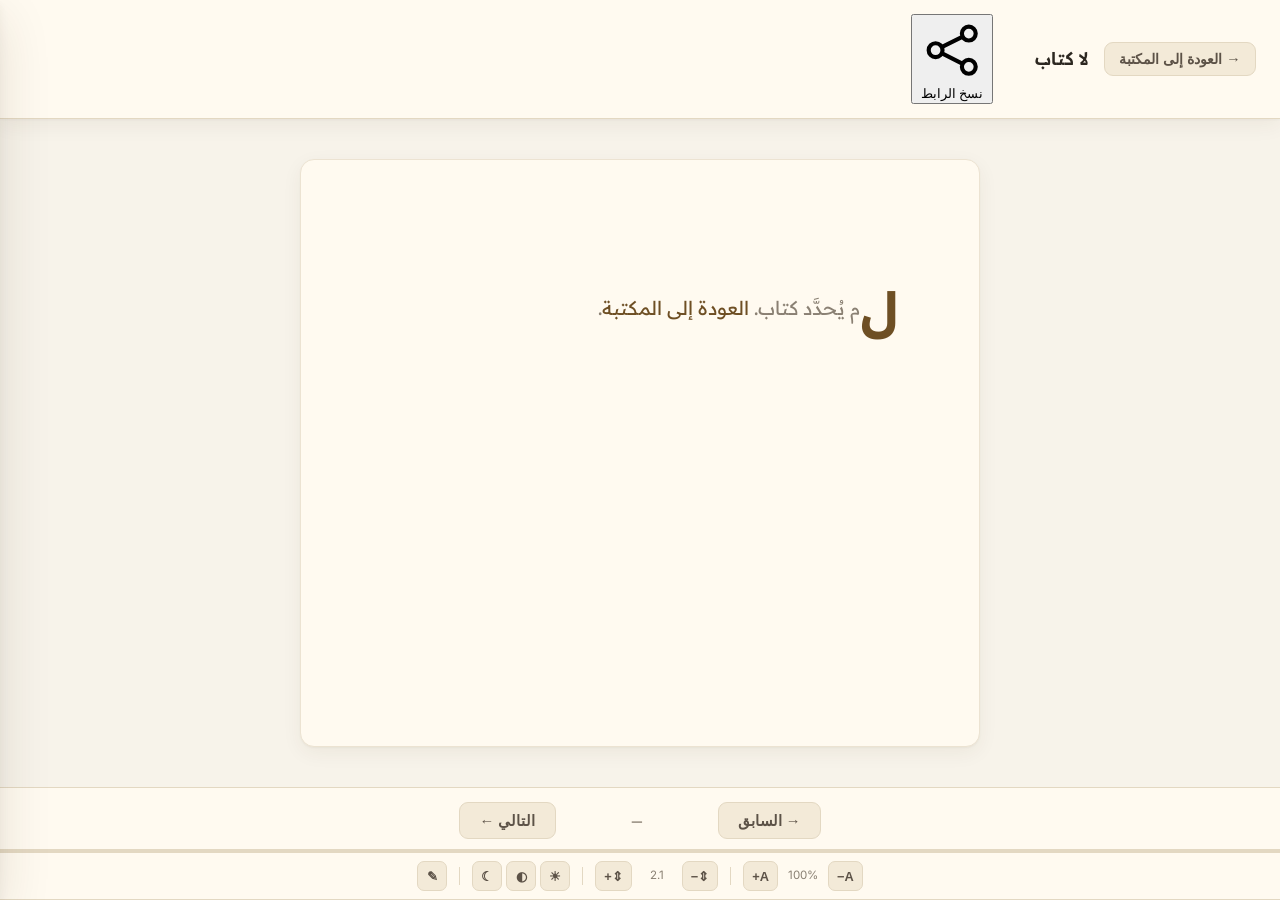
==== commit e089bacc: "Fix the reader never becoming visible .reader is display:none until it has the 'open' class, and not" ====
--- a/reader.html
+++ b/reader.html
@@ -20,7 +20,7 @@
   <p class="breadcrumb"><a href="library.html">المكتبة</a> <span>‹</span> <span id="crumbBook">الكتاب</span></p>
 </section>
 
-<section class="reader" id="reader" aria-label="قارئ الكتاب">
+<section class="reader open" id="reader" aria-label="قارئ الكتاب">
   <div class="reader-bar">
     <button class="reader-back" id="readerBack" aria-label="العودة إلى المكتبة">→ العودة إلى المكتبة</button>
     <h1 class="reader-title" id="readerBookTitle">—</h1>
